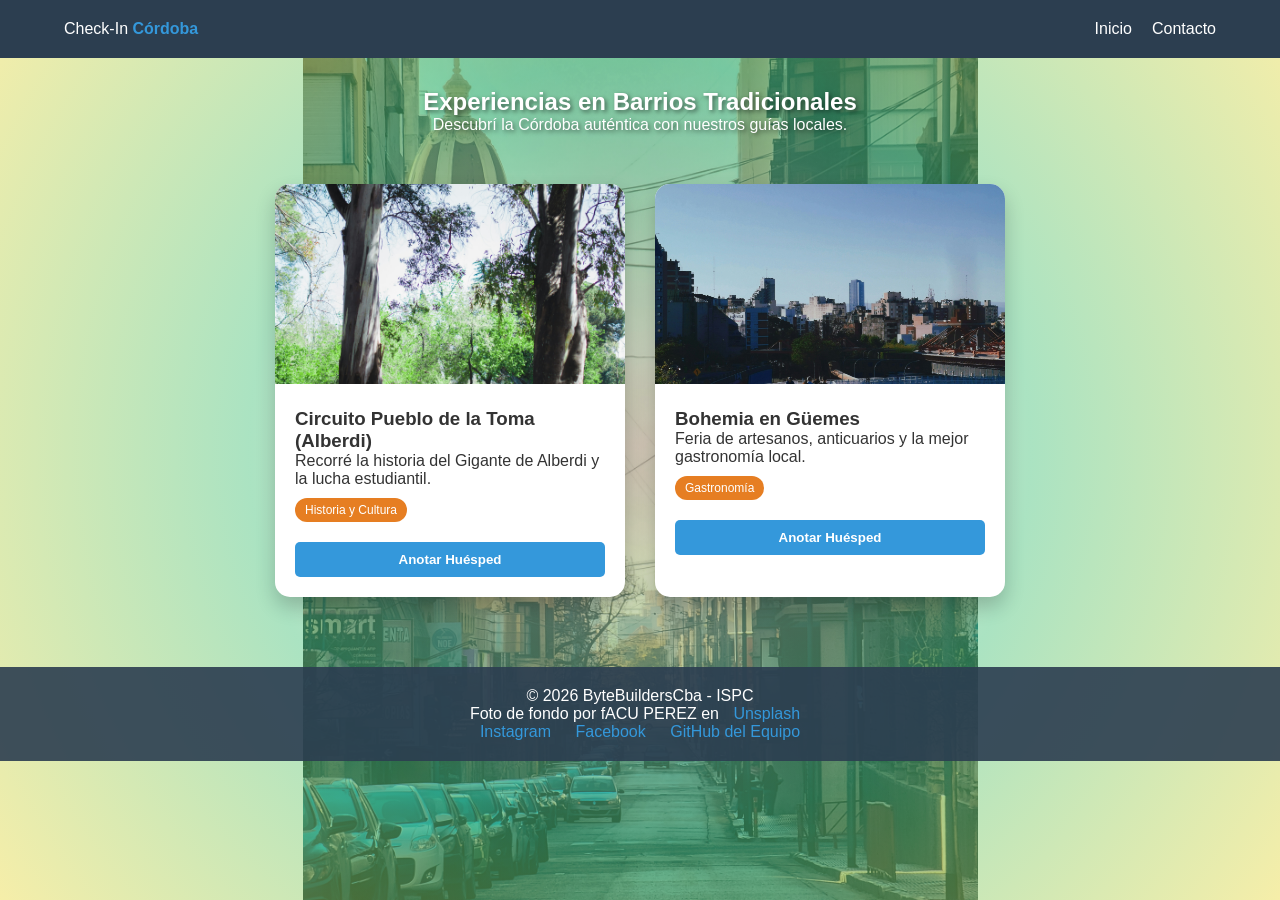
==== frontend/experiencias.html @ 371d01a8 "feat:maquetado completo de la interfaz para Check-In Córdoba con vistas de Registro, Experiencias, D" ====
<!DOCTYPE html>
<html lang="es">
<head>
    <meta charset="UTF-8">
    <meta name="viewport" content="width=device-width, initial-scale=1.0">
    <title>Check-In Córdoba | Gestión Hotelera</title>
    <link rel="stylesheet" href="css/estilo.css">
</head>
<body>
    <header>
        <nav>
            <div class="logo">Check-In <span>Córdoba</span></div>
            <ul>
                <li><a href="index.html">Inicio</a></li>
                <li><a href="#">Contacto</a></li>
            </ul>
        </nav>
    </header>

    <main>
        
    <section class="hero-experiencias">
        <h1>Experiencias en Barrios Tradicionales</h1>
        <p>Descubrí la Córdoba auténtica con nuestros guías locales.</p>
    </section>

    <section class="lista-experiencias">
        <div class="card-experiencia">
            <img src="imagenes/experiencia.jpg" alt="Barrio Alberdi">
            <div class="info">
                <h3>Circuito Pueblo de la Toma (Alberdi)</h3>
                <p>Recorré la historia del Gigante de Alberdi y la lucha estudiantil.</p>
                <span class="tag">Historia y Cultura</span>
                <button class="btn-reservar">Anotar Huésped</button>
            </div>
        </div>

        <div class="card-experiencia">
            <img src="imagenes/experiencia2.jpg" alt="Güemes">
            <div class="info">
                <h3>Bohemia en Güemes</h3>
                <p>Feria de artesanos, anticuarios y la mejor gastronomía local.</p>
                <span class="tag">Gastronomía</span>
                <button class="btn-reservar">Anotar Huésped</button>
            </div>
        </div>
    </section>
    
        
    </main>

    <footer>
    <div class="footer-content">
        <p>&copy; 2026 ByteBuildersCba - ISPC</p>
        <p class="creditos">Foto de fondo por fACU PEREZ en <a href="https://unsplash.com" target="_blank">Unsplash</a></p>
    </div>
<div class="redes">
    <a href="https://instagram.com/@faq_perez" target="_blank">Instagram</a>
    <a href="https://facebook.com/Facu PEREZ" target="_blank">Facebook</a>
    <a href="https://github.com/ByteBuildersCba" target="_blank">GitHub del Equipo</a>
</div>
    </footer>
</body>
</html>
---- frontend/css/estilo.css ----
/* Reset básico para que no haya márgenes raros */
* {
    margin: 0;
    padding: 0;
    box-sizing: border-box;
    font-family: 'Segoe UI', Tahoma, Geneva, Verdana, sans-serif;
    
}

body  {
    
    /* Combinamos el degradado con la imagen. 
       El degradado va PRIMERO para que esté ARRIBA de la foto */
    background: radial-gradient(circle, rgba(214, 188, 188, 0.5) 0%, rgba(87, 199, 133, 0.5) 50%, rgba(237, 221, 83, 0.5) 100%), 
                url('../imagenes/fondo.jpg');

    background-size:contain ;
    background-position: center;
    background-repeat: no-repeat;
    background-attachment: fixed;
    margin: 0;
    min-height: 100vh;
    color: #333;
}


/* Navegación moderna */
nav {
    display: flex;
    justify-content: space-between;
    align-items: center;
    padding: 20px 5%;
    background: #2c3e50;
    color: white;
    ;
}

.logo span {
    color: #3498db;
    font-weight: bold;
}

ul { display: flex; list-style: none; }
li { margin-left: 20px; }
a { color: white; text-decoration: none; font-weight: 500; }

/* Sección Principal (Hero) */
.hero {
    text-align: center;
    padding: 60px 20px;
    background: linear-gradient(rgba(0,0,0,0.5), rgba(0,0,0,0.5)), url('../img/cordoba-bg.jpg');
    background-size: cover;
    color: white;
}

/* Grilla de servicios (Lo que pedía la profe: Flexbox) */
.servicios {
    display: flex;
    flex-wrap: wrap;
    justify-content: center;
    gap: 20px;
    padding: 40px 5%;
}

.card {
    background: white;
    padding: 25px;
    border-radius: 12px;
    width: 250px;
    text-align: center;
    box-shadow: 0 4px 15px rgba(0,0,0,0.1);
    transition: transform 0.3s ease;
}

.card:hover {
    transform: translateY(-10px);
}

/* Estilo general para todos los botones */
button {
    margin-top: 15px;
    padding: 10px 20px;
    border: none;
    border-radius: 5px;
    background: #3498db;
    color: white;
    cursor: pointer;
    font-weight: bold;
    transition: all 0.3s ease;
}

/* Estilo específico para el de ingresar (si querés que sea distinto) */
.btn-ingresar {
    background-color: #2ecc71; /* Por ejemplo, verde para "ingresar" */
}

/* Efecto al pasar el mouse para TODOS los botones */
button:hover { 
    background: #2980b9; 
    transform: scale(1.05);
}

.btn-ingresar:hover {
    background-color: #2980b9; /* Se oscurece un poquito al tocarlo */
    transform: scale(1.05); /* Se agranda apenas, ¡un toque de calidad! */

}

button:hover { background: #2980b9; }
/* Agrega esto a tu estilo.css para que el footer se vea bien */
footer {
    background-color: rgba(44, 62, 80, 0.9); /* Un color oscuro pero con transparencia */
    color: white;
    text-align: center;
    padding: 20px;
    margin-top: 50px;
}

footer a {
    color: #3498db;
    text-decoration: none;
    margin: 0 10px;
}

/* --- ESTILOS PARA EL FORMULARIO DE REGISTRO --- */

/* La caja blanca del formulario */
.form-container {
    background: rgba(255, 255, 255, 0.95); /* Blanco casi sólido */
    max-width: 500px;
    margin: 40px auto; /* Lo centra en la pantalla */
    padding: 30px;
    border-radius: 15px;
    box-shadow: 0 10px 25px rgba(0,0,0,0.3);
    text-align: center;
}

.form-container h2 {
    margin-bottom: 20px;
    color: #2c3e50;
}

/* Los grupos de etiqueta + input */
.grupo {
    margin-bottom: 20px;
    text-align: left; /* Las etiquetas alineadas a la izquierda */
}

.grupo label {
    display: block;
    margin-bottom: 8px;
    font-weight: bold;
    color: #34495e;
}

/* Los campos donde se escribe */
.grupo input, .grupo select {
    width: 100%;
    padding: 12px;
    border: 1px solid #ccc;
    border-radius: 8px;
    font-size: 16px;
}

/* El botón de confirmar */
.btn-ingresar {
    width: 100%;
    background-color: #27ae60; /* Un verde "Éxito" */
    color: white;
    padding: 15px;
    border: none;
    border-radius: 8px;
    font-size: 18px;
    cursor: pointer;
    transition: background 0.3s ease;
}

.btn-ingresar:hover {
    background-color: #219150;
}
/* --- ESTILOS PARA EXPERIENCIAS --- */

.hero-experiencias {
    text-align: center;
    color: white;
    padding: 30px;
    text-shadow: 2px 2px 4px rgba(0,0,0,0.5);
}

.lista-experiencias {
    display: flex;
    flex-wrap: wrap;
    justify-content: center;
    gap: 30px;
    padding: 20px;
}

.card-experiencia {
    background: white;
    border-radius: 15px;
    overflow: hidden; /* Para que la imagen no se salga de las esquinas redondeadas */
    width: 350px;
    box-shadow: 0 10px 20px rgba(0,0,0,0.2);
    transition: 0.3s;
}

.card-experiencia:hover {
    transform: scale(1.03);
}

.card-experiencia img {
    width: 100%;
    height: 200px;
    object-fit: cover; /* Hace que la foto quede bien sin deformarse */
}

.info {
    padding: 20px;
    text-align: left;
}

.tag {
    display: inline-block;
    background: #e67e22;
    color: white;
    padding: 5px 10px;
    border-radius: 20px;
    font-size: 12px;
    margin: 10px 0;
}

.btn-reservar {
    width: 100%;
    background: #3498db;
    margin-top: 10px;
}
/* --- ESTILOS DE DISPONIBILIDAD --- */

.disponibilidad-header {
    text-align: center;
    color: white;
    padding: 20px;
}

.grid-habitaciones {
    display: grid;
    grid-template-columns: repeat(auto-fill, minmax(200px, 1fr));
    gap: 20px;
    padding: 20px 5%;
}

.hab-card {
    background: white;
    border-radius: 10px;
    padding: 20px;
    text-align: center;
    box-shadow: 0 5px 15px rgba(0,0,0,0.2);
    border-top: 8px solid; /* El color de arriba indica el estado */
}

/* Colores por estado */
.hab-card.libre { border-top-color: #27ae60; }
.hab-card.ocupada { border-top-color: #e74c3c; }
.hab-card.mantenimiento { border-top-color: #f1c40f; }

.hab-numero {
    font-size: 2rem;
    font-weight: bold;
    color: #2c3e50;
}

.status {
    font-weight: bold;
}

.libre .status { color: #27ae60; }
.ocupada .status { color: #e74c3c; }
.mantenimiento .status { color: #f39c12; }

.btn-accion {
    display: inline-block;
    margin-top: 15px;
    padding: 8px 15px;
    background: #34495e;
    color: white;
    text-decoration: none;
    border-radius: 5px;
    font-size: 14px;
}

/* --- ESTILOS DE REPORTES --- */

.metricas-grid {
    display: grid;
    grid-template-columns: repeat(auto-fit, minmax(250px, 1fr));
    gap: 20px;
    padding: 20px 5%;
}

.metrica-card {
    background: white;
    padding: 25px;
    border-radius: 15px;
    text-align: center;
    box-shadow: 0 4px 15px rgba(0,0,0,0.2);
}

.metrica-card .numero {
    font-size: 2.5rem;
    font-weight: bold;
    color: #3498db;
    margin: 10px 0;
}

.progreso-bar {
    background: #ecf0f1;
    border-radius: 10px;
    height: 10px;
    overflow: hidden;
}

.llenado {
    background: #2ecc71;
    height: 100%;
}

/* Gráfico de barras simple con CSS */
.grafico-container {
    background: white;
    margin: 20px 5%;
    padding: 30px;
    border-radius: 15px;
    text-align: center;
}

.grafico-barras {
    display: flex;
    justify-content: space-around;
    align-items: flex-end;
    height: 200px;
    margin-top: 20px;
}

.barra-item {
    display: flex;
    flex-direction: column;
    align-items: center;
    width: 20%;
}

.barra {
    width: 100%;
    background: #3498db;
    color: white;
    font-weight: bold;
    display: flex;
    align-items: center;
    justify-content: center;
    border-radius: 5px 5px 0 0;
}
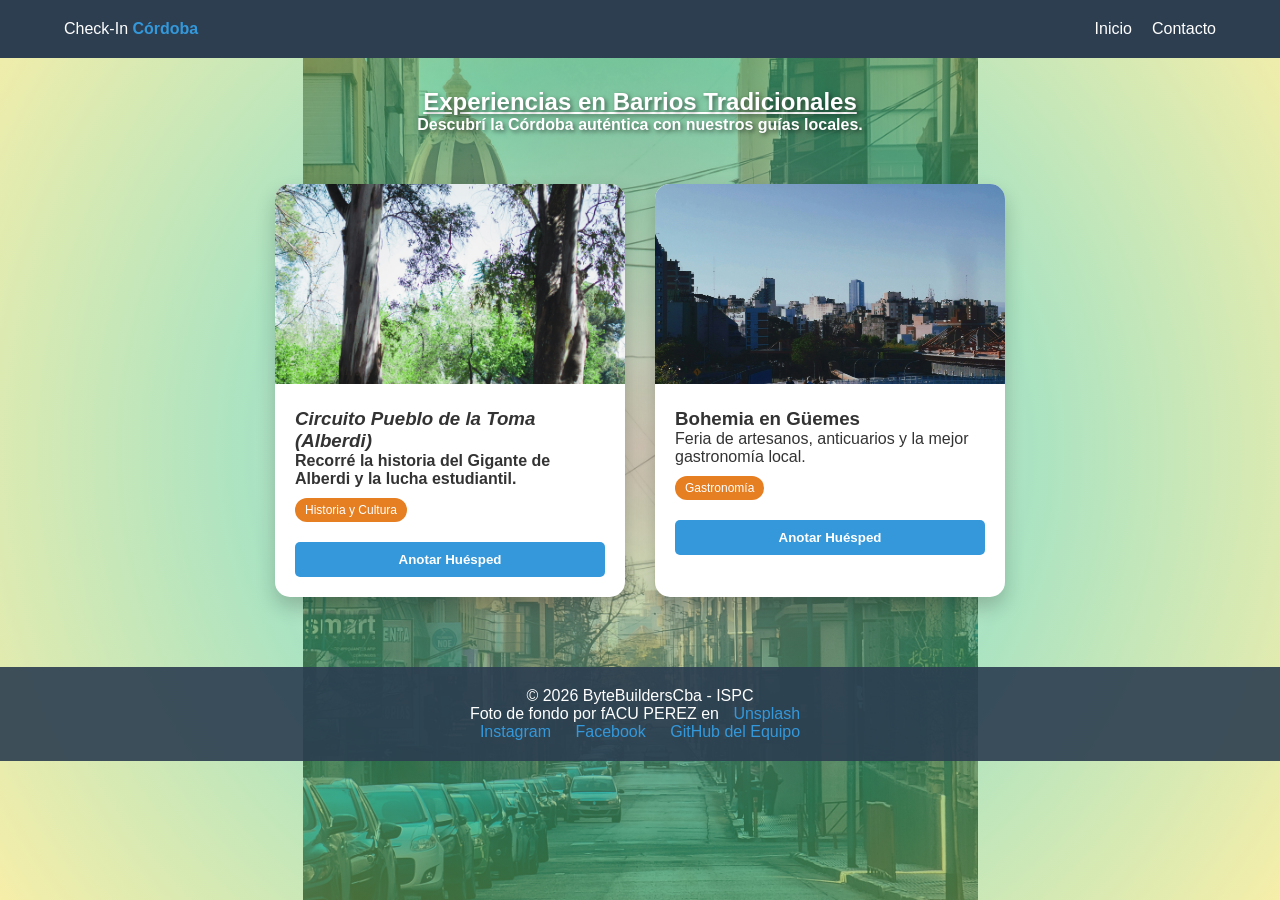
==== commit 21f8f21b: "Actualizo frontend con bootstrap y cambio estructura" ====
--- a/frontend/experiencias.html
+++ b/frontend/experiencias.html
@@ -12,7 +12,7 @@
             <div class="logo">Check-In <span>Córdoba</span></div>
             <ul>
                 <li><a href="index.html">Inicio</a></li>
-                <li><a href="#">Contacto</a></li>
+                <li><a href="imagenes/fondo.jpg">Contacto</a></li>
             </ul>
         </nav>
     </header>
@@ -20,16 +20,16 @@
     <main>
         
     <section class="hero-experiencias">
-        <h1>Experiencias en Barrios Tradicionales</h1>
-        <p>Descubrí la Córdoba auténtica con nuestros guías locales.</p>
+        <h1><u>Experiencias en Barrios Tradicionales</u></h1>
+        <p><b>Descubrí la Córdoba auténtica con nuestros guías locales.</b></p>
     </section>
 
     <section class="lista-experiencias">
         <div class="card-experiencia">
             <img src="imagenes/experiencia.jpg" alt="Barrio Alberdi">
             <div class="info">
-                <h3>Circuito Pueblo de la Toma (Alberdi)</h3>
-                <p>Recorré la historia del Gigante de Alberdi y la lucha estudiantil.</p>
+                <h3><i>Circuito Pueblo de la Toma (Alberdi)</i></h3>
+                <p><b>Recorré la historia del Gigante de Alberdi y la lucha estudiantil.</b></p>
                 <span class="tag">Historia y Cultura</span>
                 <button class="btn-reservar">Anotar Huésped</button>
             </div>
